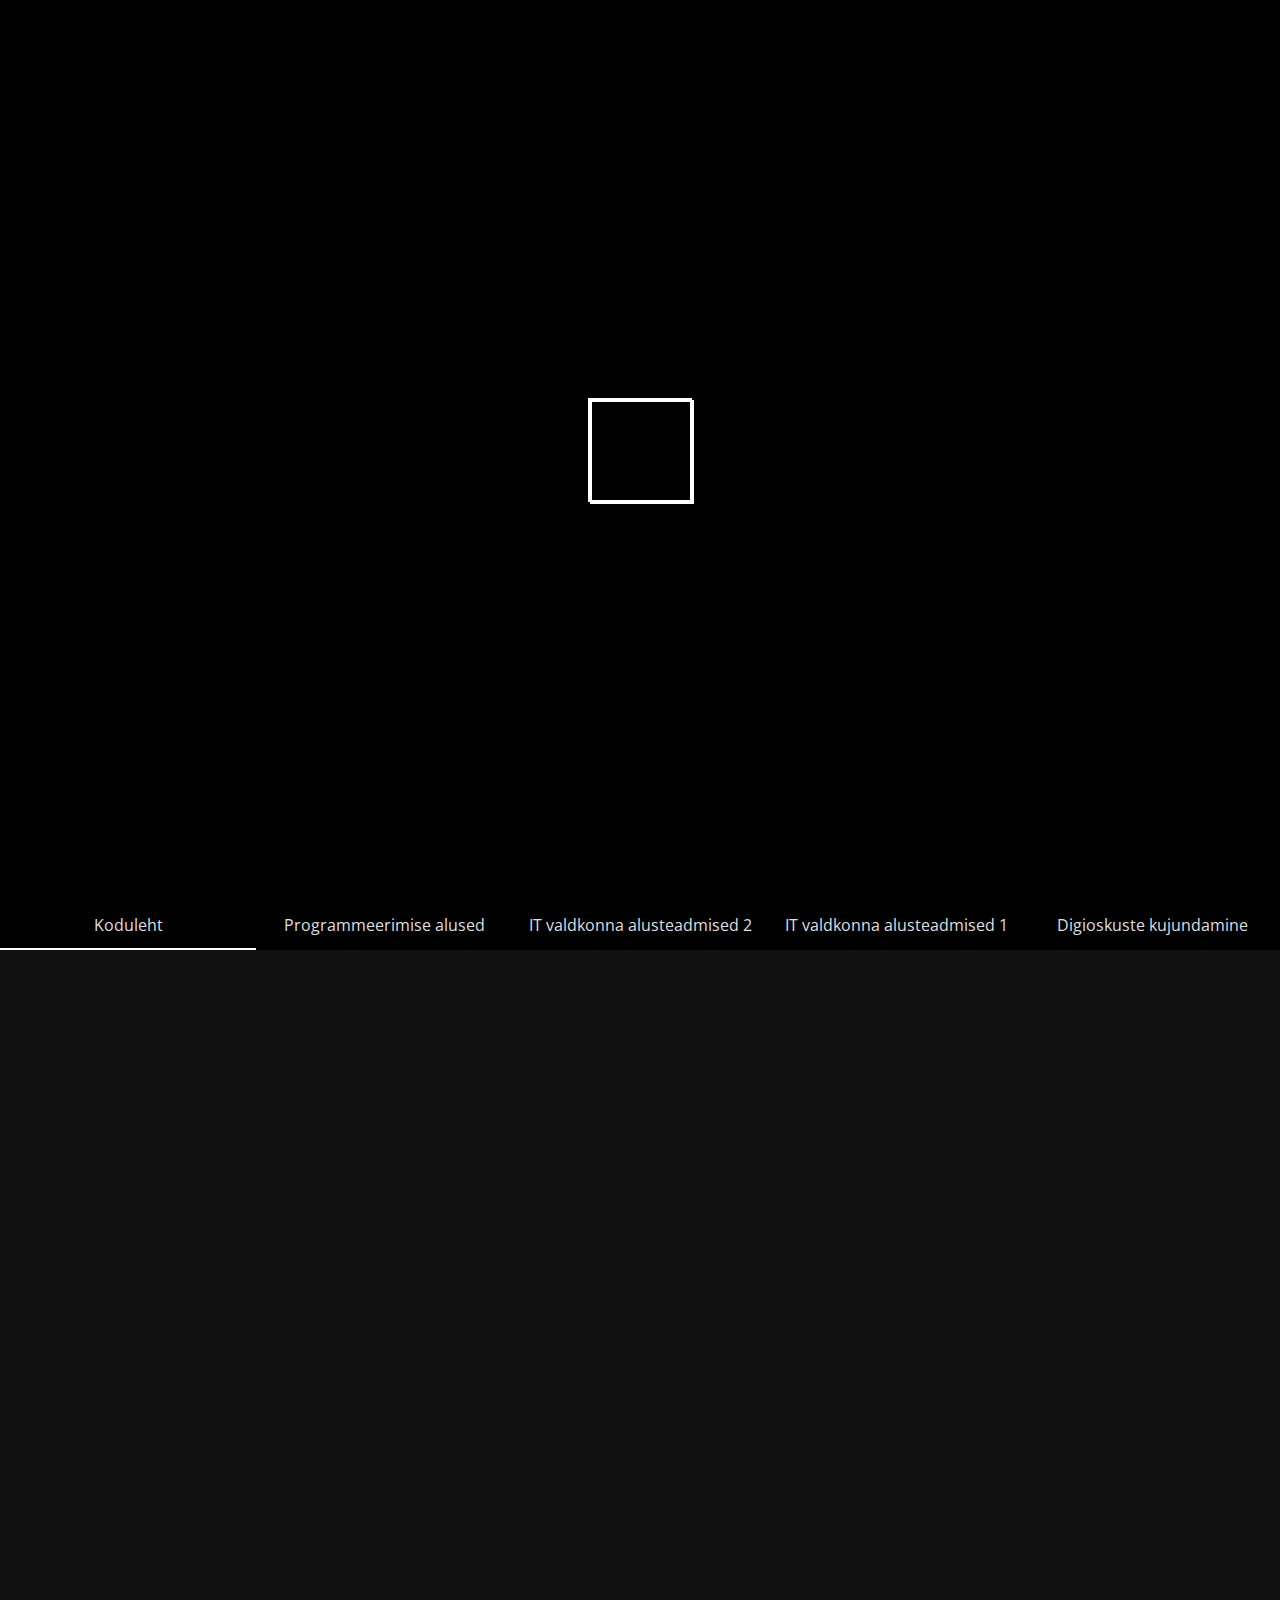
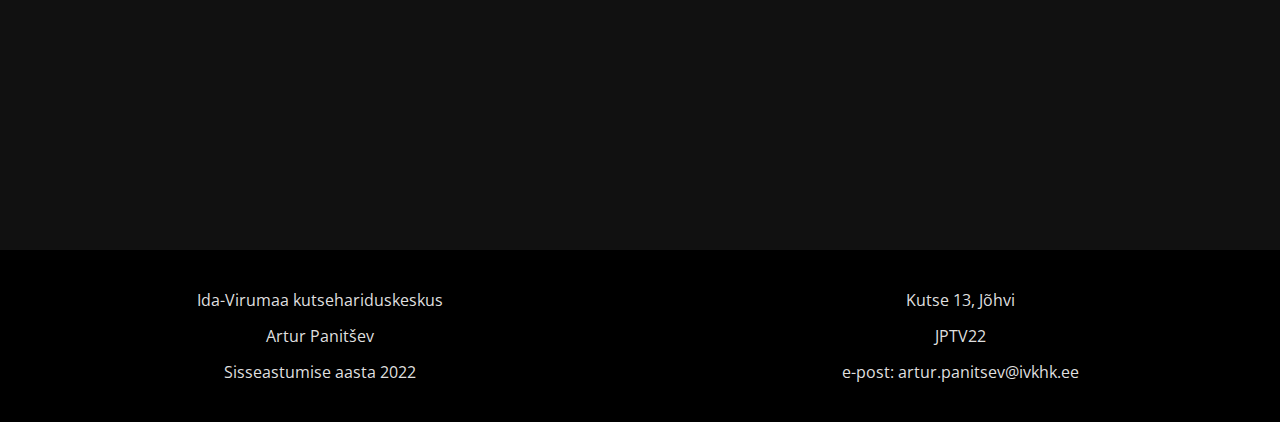
==== index.html @ 24dcd33e "Add files via upload" ====
<!DOCTYPE html>
<html lang="en">
<head>
    <meta charset="UTF-8">
    <meta http-equiv="X-UA-Compatible" content="IE=edge">
    <meta name="viewport" content="width=device-width, initial-scale=1.0">
    <title>Õpimapp</title>
    <!-- Styles -->
    <link rel="stylesheet" href="./css/preloader.css">
    <link rel="stylesheet" href="./css/style.css">
    <!-- Fonts -->
    <link rel="preconnect" href="https://fonts.googleapis.com">
    <link rel="preconnect" href="https://fonts.gstatic.com" crossorigin>
    <link href="https://fonts.googleapis.com/css2?family=Open+Sans:ital,wght@0,300;0,400;0,500;0,600;0,700;0,800;1,300;1,400;1,500;1,600;1,700;1,800&display=swap" rel="stylesheet">
</head>
<body>
    <!-- Preloader -->
    <div id="preloader">
        <div id="load"></div>
    </div>
    <script src="./js/preload.js"></script>
    <!-- Introduction -->
    <div id="start">
        <div class="content">
            <div id="h1">
                <h1>Õpimapp</h1>
            </div>
            <div id="h2">
                <h2>Artur Panitšev</h2>
            </div>
        </div>
        <a href="#navigation" id="goDown">
            <img src="./assets/img/ico/down-arrow.png">
        </a>
    </div>
    <!-- Header -->
    <header>
        <nav id="navigation">
            <a href="#" onclick="return(false)" class="selected">Koduleht</a>
            <a href="#" onclick="return(false)">Programmeerimise alused</a>
            <a href="#" onclick="return(false)">IT valdkonna alusteadmised 2</a>
            <a href="#" onclick="return(false)">IT valdkonna alusteadmised 1</a>
            <a href="#" onclick="return(false)">Digioskuste kujundamine</a>
        </nav>
    </header>
    <!-- Content -->
    <div id="main">

    </div>
    <!-- Footer -->
    <footer>
        <div class="l">
            <span>Ida-Virumaa kutsehariduskeskus</span>
            <span>Artur Panitšev</span>
            <span>Sisseastumise  aasta 2022</span>
        </div>
        <div class="r">
            <span>Kutse 13, Jõhvi</span>
            <span>JPTV22</span>
            <span>e-post: artur.panitsev@ivkhk.ee</span>
        </div>
    </footer>
    <!-- Scripts -->
    <script src="./js/script.js"></script>
    <script src="./js/bgChange.js"></script>
</body>
</html>
---- css/preloader.css ----
#preloader{
    display: flex;
    justify-content: center;
    align-items: center;
    position: fixed;
    top: 0;
    left: 0;
    width: 100%;
    height: 100%;
    background-color: #000;
    z-index: 99999;
    animation-fill-mode: forwards;
    pointer-events: none;
}
@keyframes endLoad{
    from{
        opacity: 100%;
    }
    to{
        opacity: 0;
    }
}
#load{
    position: relative;
    width: 100px;
    height: 100px;
    border: 2px solid #fff;
    animation: loadAnim 5s ease infinite;
}
#load::after{
    content: '';
    position: absolute;
    width: 100%;
    height: 100%;
    left: 0;
    top: 0;
    border: 2px solid #fff;
    animation: loadAnim 15s ease infinite;
}
@keyframes loadAnim{
    from{
        transform: rotate(0);
    }
    to{
        transform: rotate(360deg);
    }
}
---- css/style.css ----
:root{
    --bgImg: url('../assets/img/bg/1.jpg') no-repeat;
    --background: #111;
    --background2: #000;
    --color: #dfdfdf;
    --color2: #fff;
    --color3: #777;
}
*{
    font-family: 'Open Sans', sans-serif;
    scroll-behavior: smooth;
}
*::selection{
    color: var(--background2);
    background-color: var(--color2);
}
*::-webkit-scrollbar{
    width: 4px;
    height: 4px;
    background-color: var(--background2);
}
*::-webkit-scrollbar-thumb{
    background-color: var(--color2);
    border-radius: 4px;
}
a{
    text-decoration: none;
    color: var(--color);
}
body{
    margin: 0;
    background-color: var(--background);
    color: var(--color);
}
#start{
    position: relative;
    z-index: 1;
    overflow: hidden;
}
#start::before{
    content: '';
    position: absolute;
    top: 0;
    left: 0;
    width: 100%;
    height: 100%;
    background: var(--bgImg);
    background-size: cover;
    background-position: center;
    z-index: -1;
    filter: brightness(0.4) blur(8px);
    transition: 7s ease;
}
#start .content{
    position: relative;
    display: flex;
    flex-wrap: wrap;
    justify-content: center;
    align-items: center;
    flex-direction: column;
    width: 100vw;
    height: 100vh;
}
#start .content *{
    margin: 0;
    padding: 0;
}
#h1{
    border-bottom: 2px solid var(--color);
}
#h1, #h2{
    overflow: hidden;
}
#start .content h1{
    font-size: 64px;
    font-weight: 200;
    padding: 14px;
}
#start .content h2{
    padding: 14px;
    font-size: 32px;
    font-weight: 400;
}
#goDown{
    position: absolute;
    bottom: 65px;
    left: 50%;
    transform: translate(-50%, 0);
    user-select: none;
    filter: invert(0.8);
    transition: 0.33s ease;
}
#goDown:hover{
    transform: translate(-50%, 0) scale(110%);
    filter: invert(0.8) drop-shadow(0 0 7px #fff);
}
#goDown img{
    width: 75px;
}
header *{
    margin: 0;
    padding: 0;
}
header nav{
    display: flex;
    justify-content: center;
    align-items: center;
    flex-wrap: wrap;
}
header a{
    flex: 1;
    display: flex;
    justify-content: center;
    align-items: center;
    flex-wrap: wrap;
}
header nav a{
    position: relative;
    background-color: var(--background2);
    transition: 0.33s;
    padding: 14px;
    white-space: nowrap;
    user-select: none;
}
header nav a:hover{
    background-color: var(--background);
}
header nav a::after{
    content: '';
    position: absolute;
    bottom: 0;
    left: 0;
    width: 0%;
    height: 2px;
    background-color: var(--color3);
    transition: 1s ease;
}
header nav a:hover::after{
    width: 100%;
    transition: 0.7s ease;
}
.selected::after{
    width: 100%;
    background-color: var(--color2);
    animation: selectedAnim 1s ease;
}
@keyframes selectedAnim{
    from{
        width: 0;
    }
    to{
        width: 100%;
    }
}
footer{
    padding: 32px 0;
    display: flex;
    justify-content: center;
    align-items: center;
    flex-wrap: wrap;
    background-color: var(--background2);
}
footer .l, footer .r{
    flex: 1;
    display: flex;
    justify-content: center;
    align-items: center;
    flex-direction: column;
    flex-wrap: wrap;
}
footer .l span, footer .r span{
    padding: 7px;
}
#main{
    min-height: 100vh;
}
@media (max-width: 580px){
    header nav{
        flex-direction: column;
    }
    header nav a{
        width: 100%;
        padding: 14px 0;
    }
}
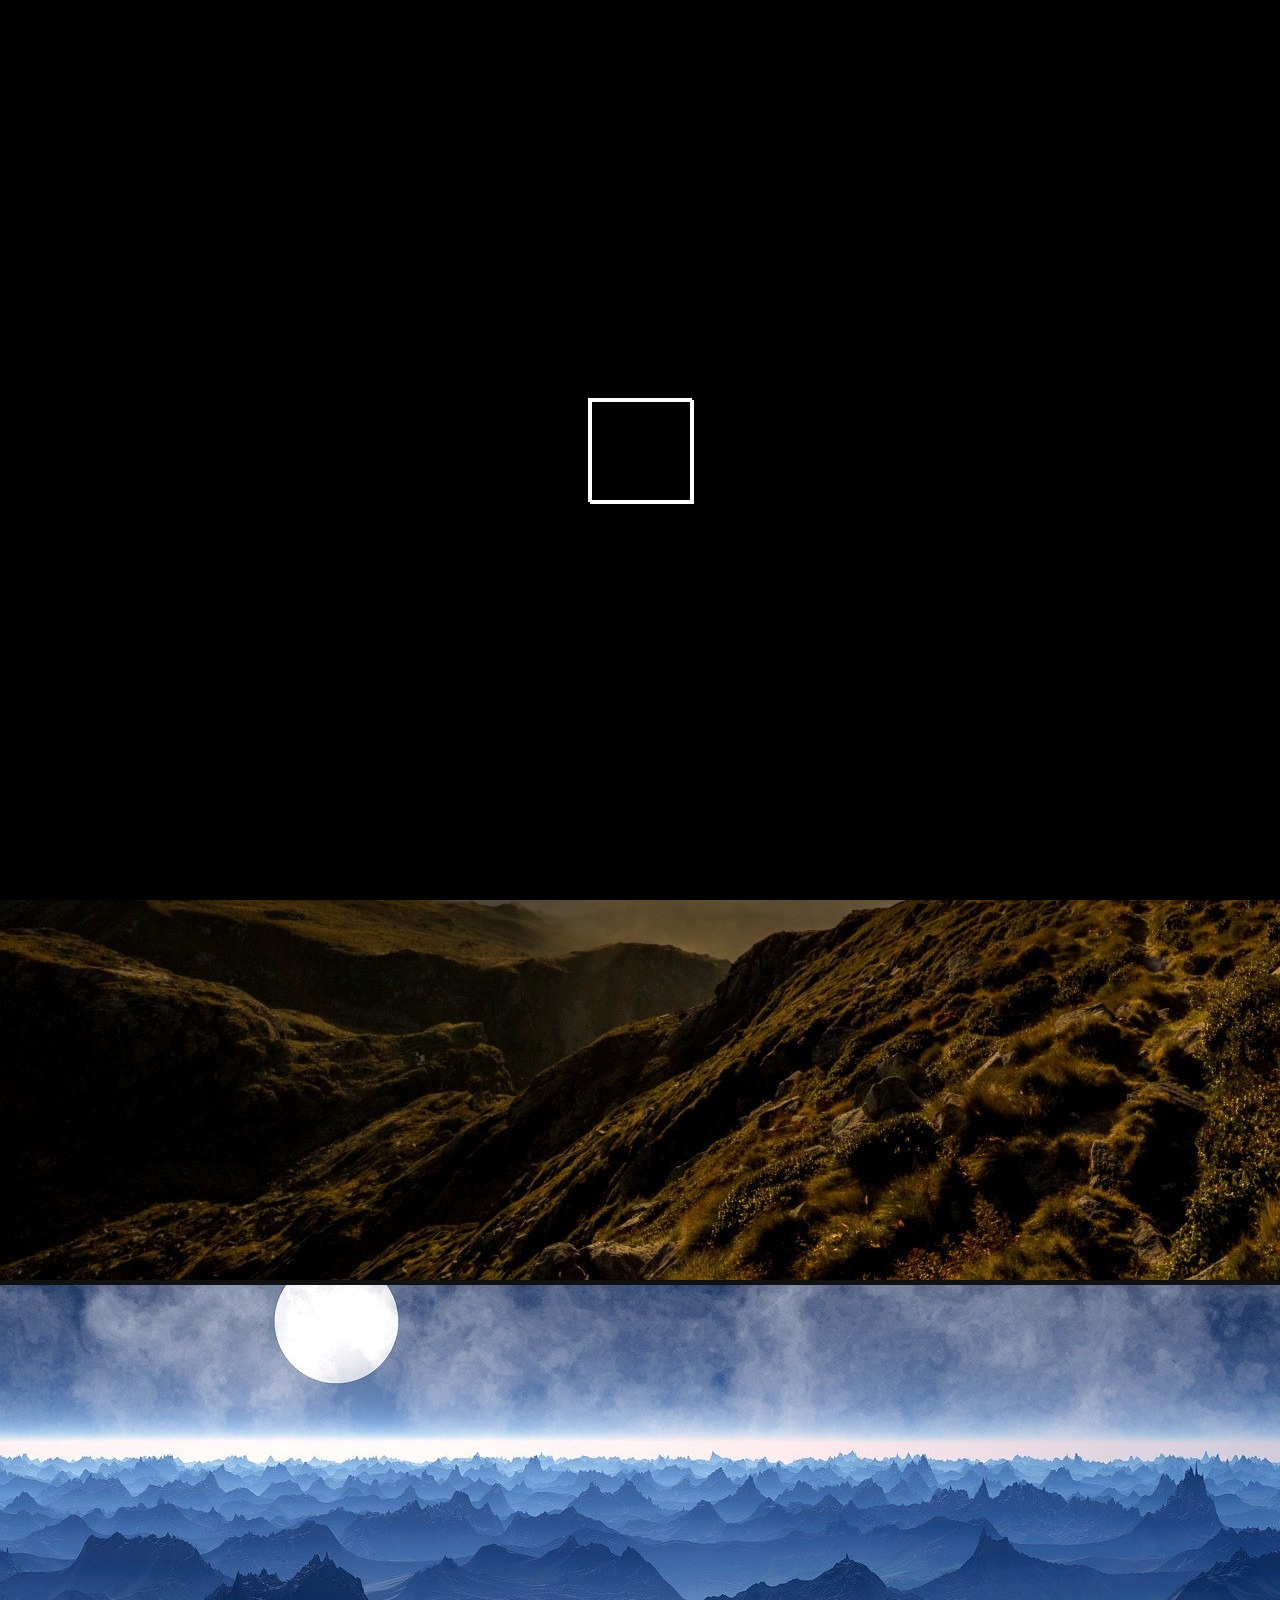
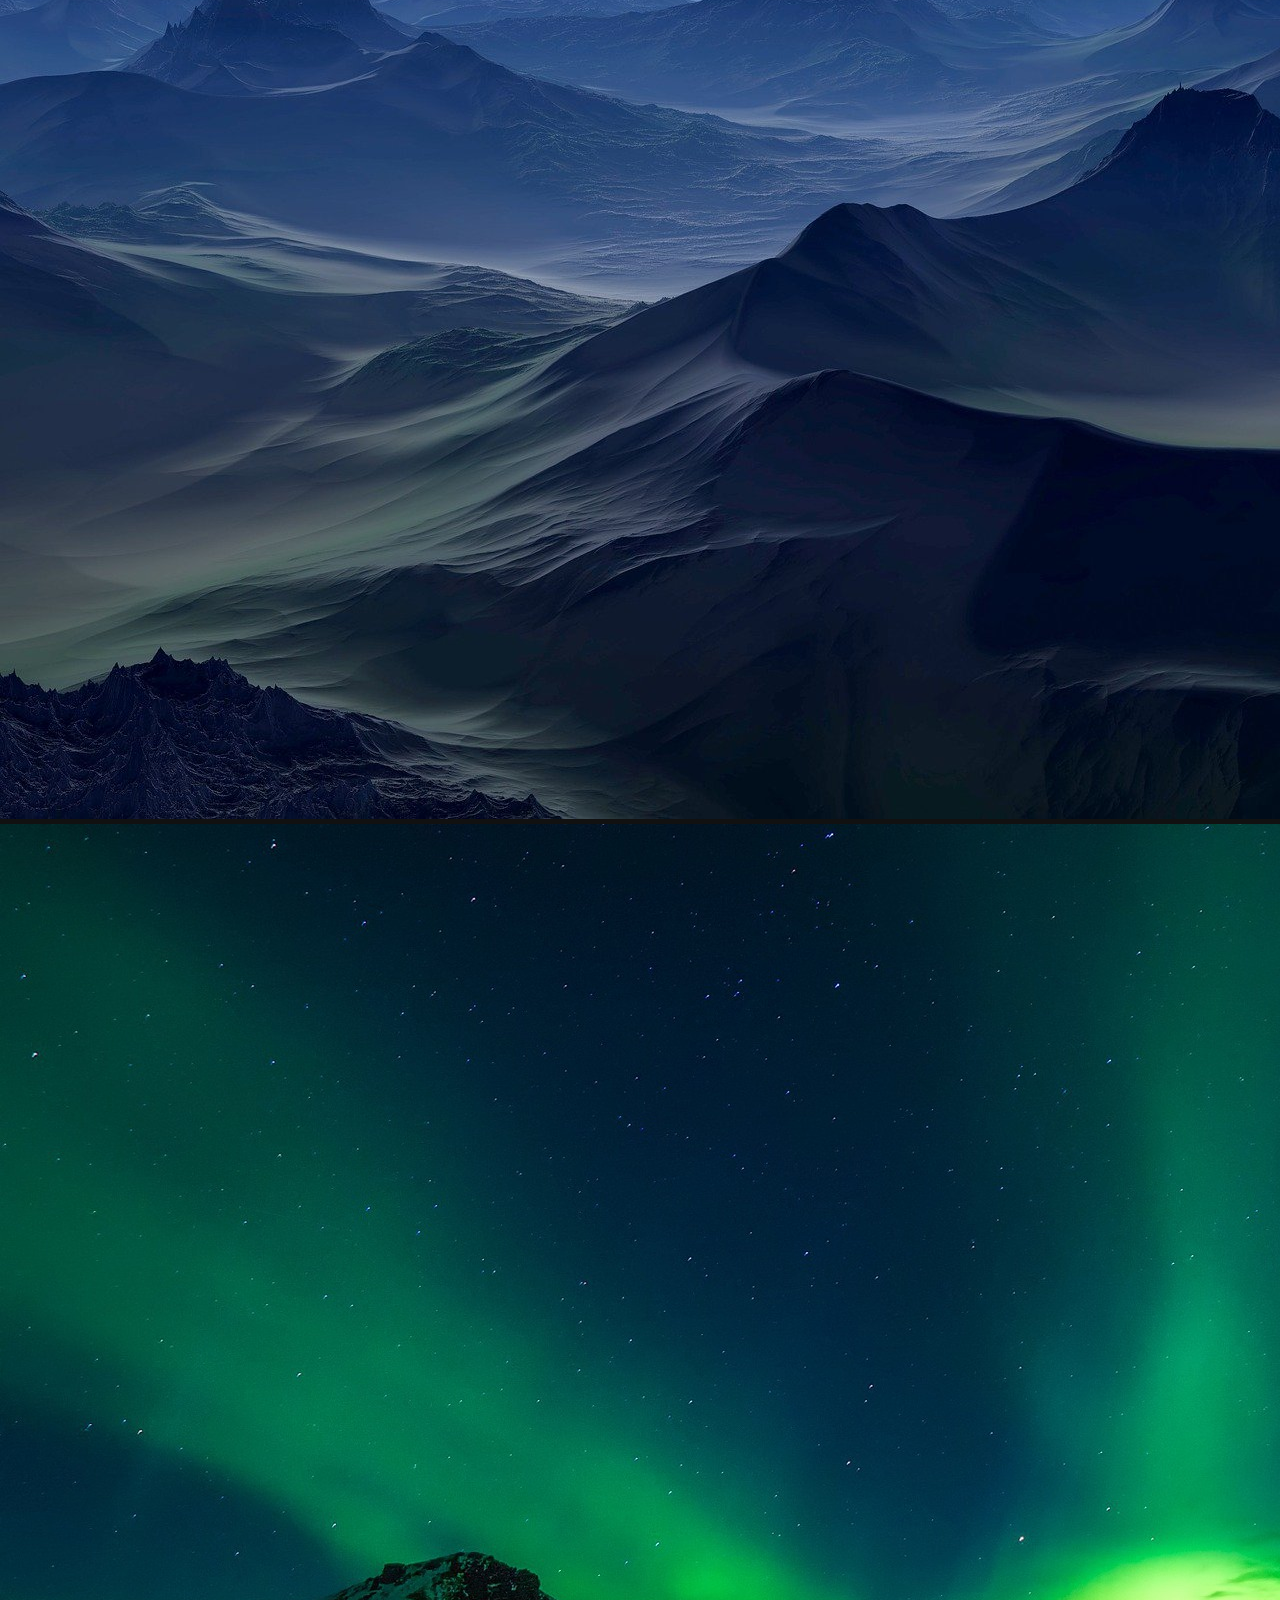
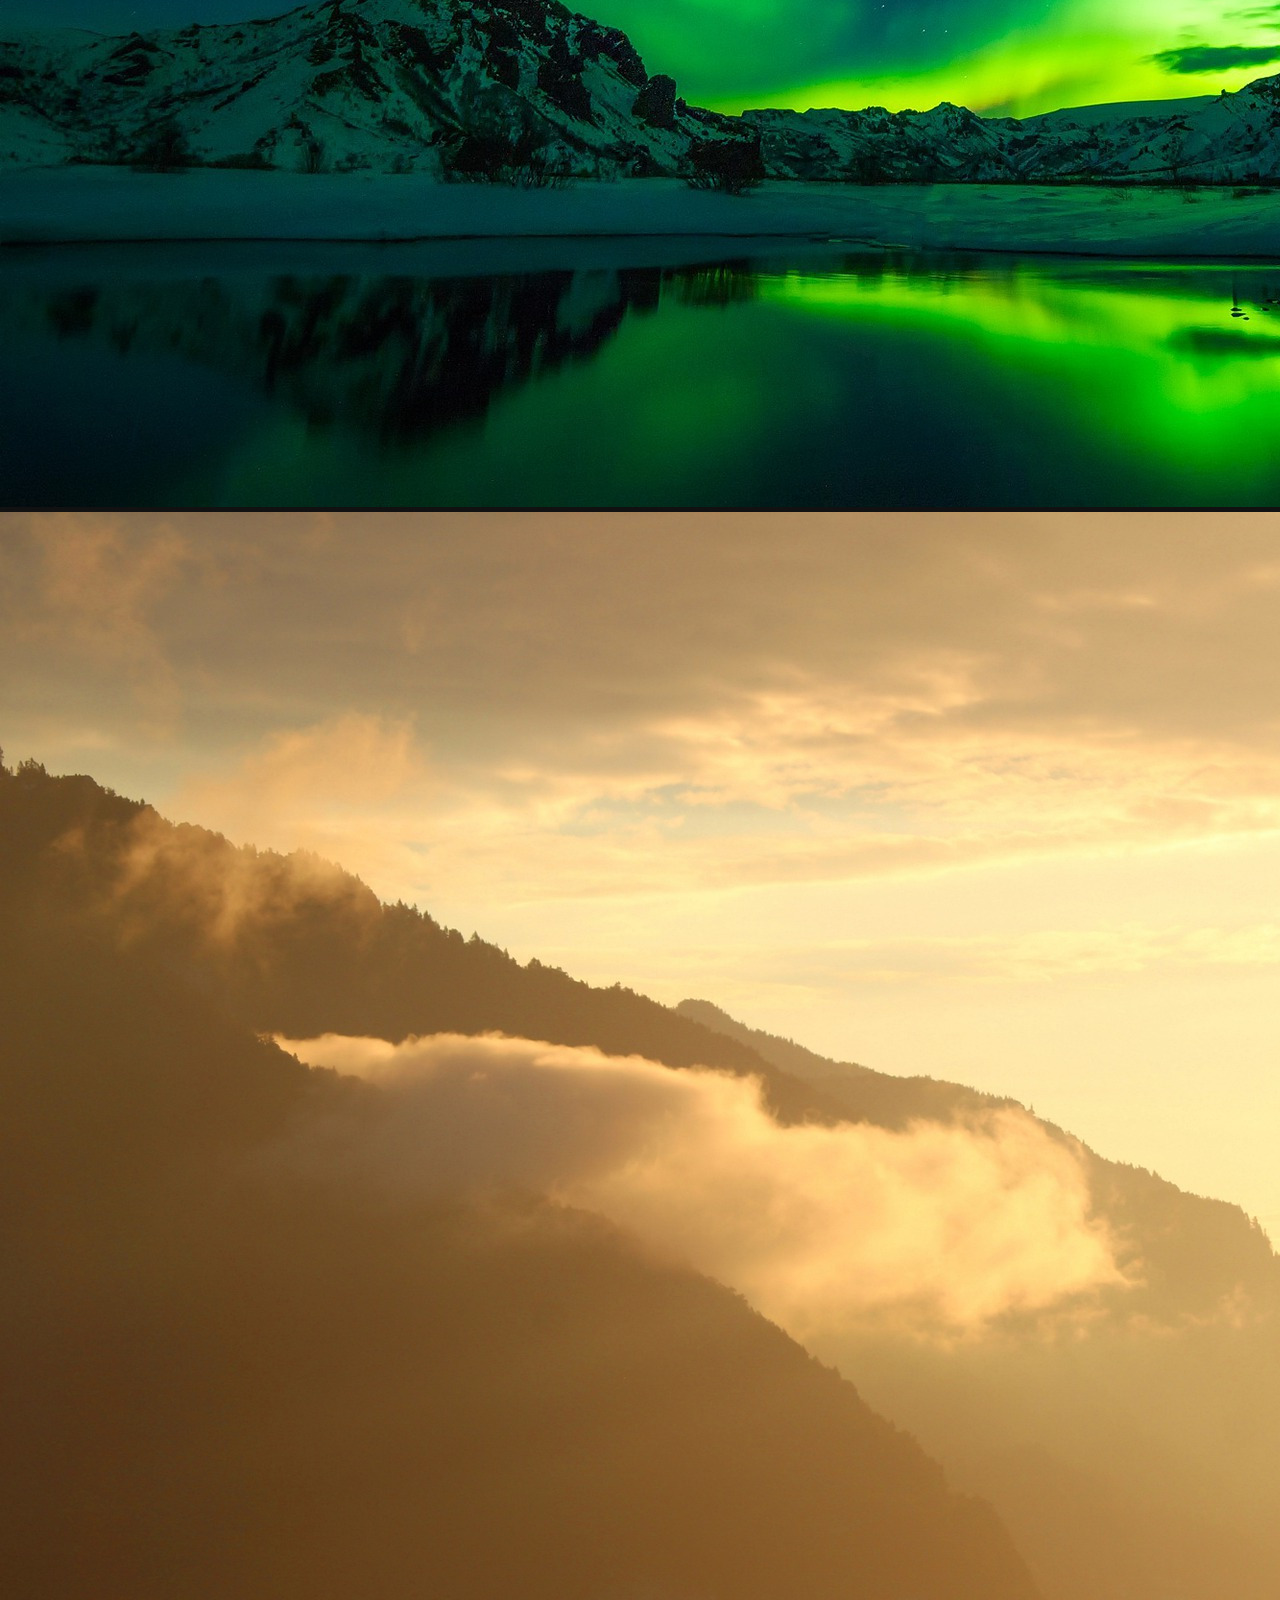
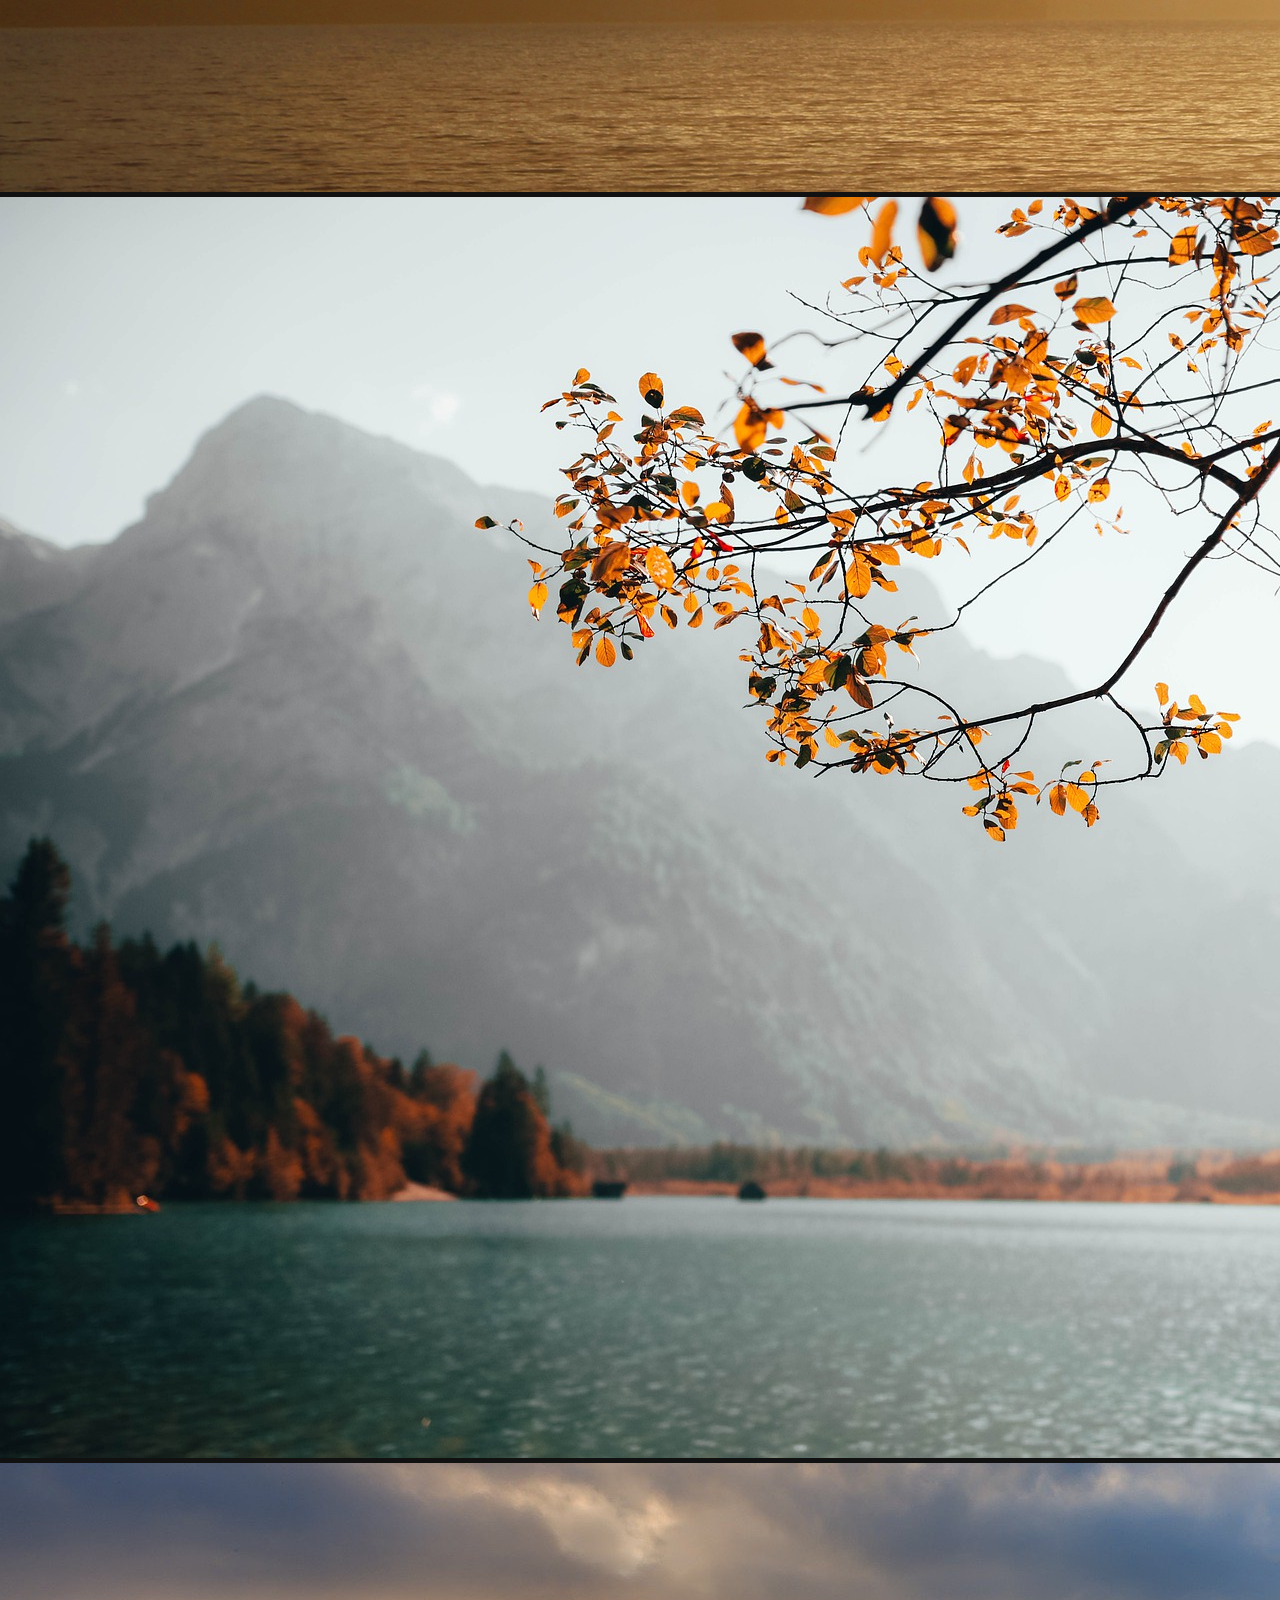
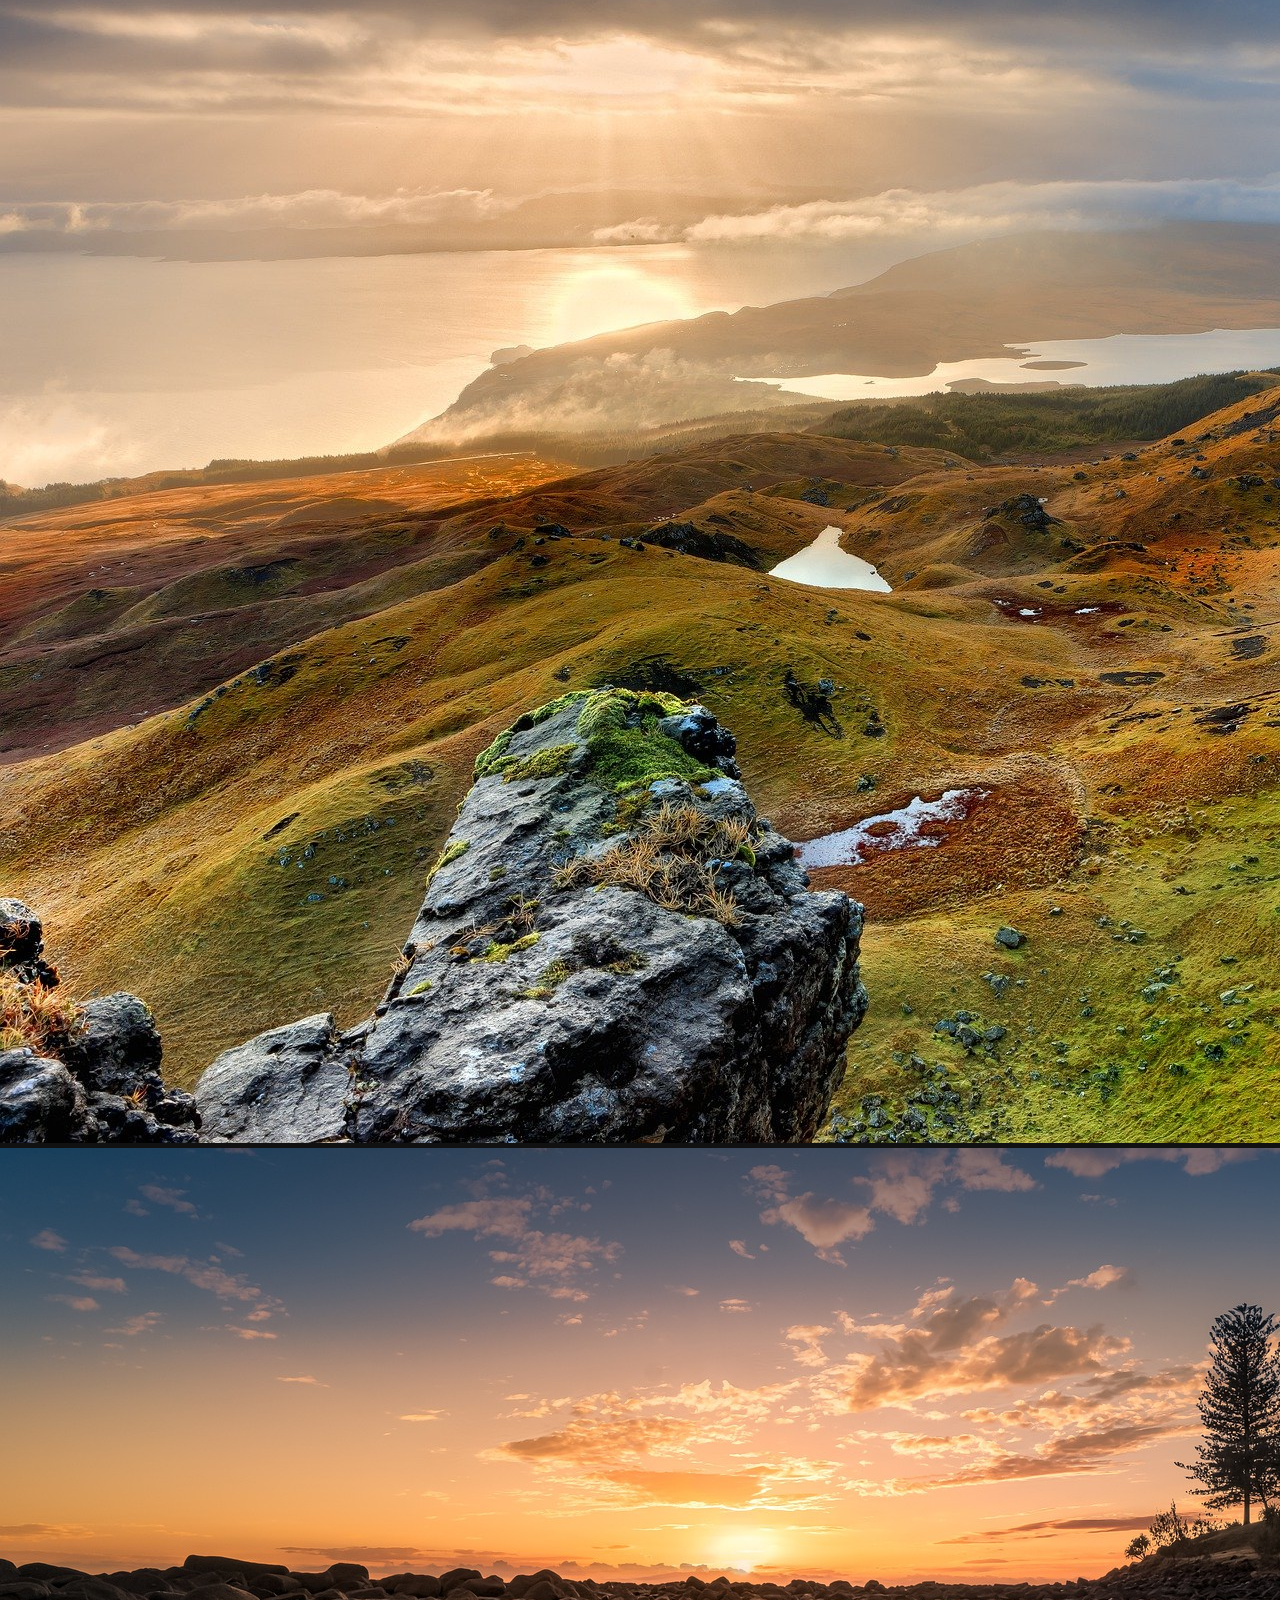
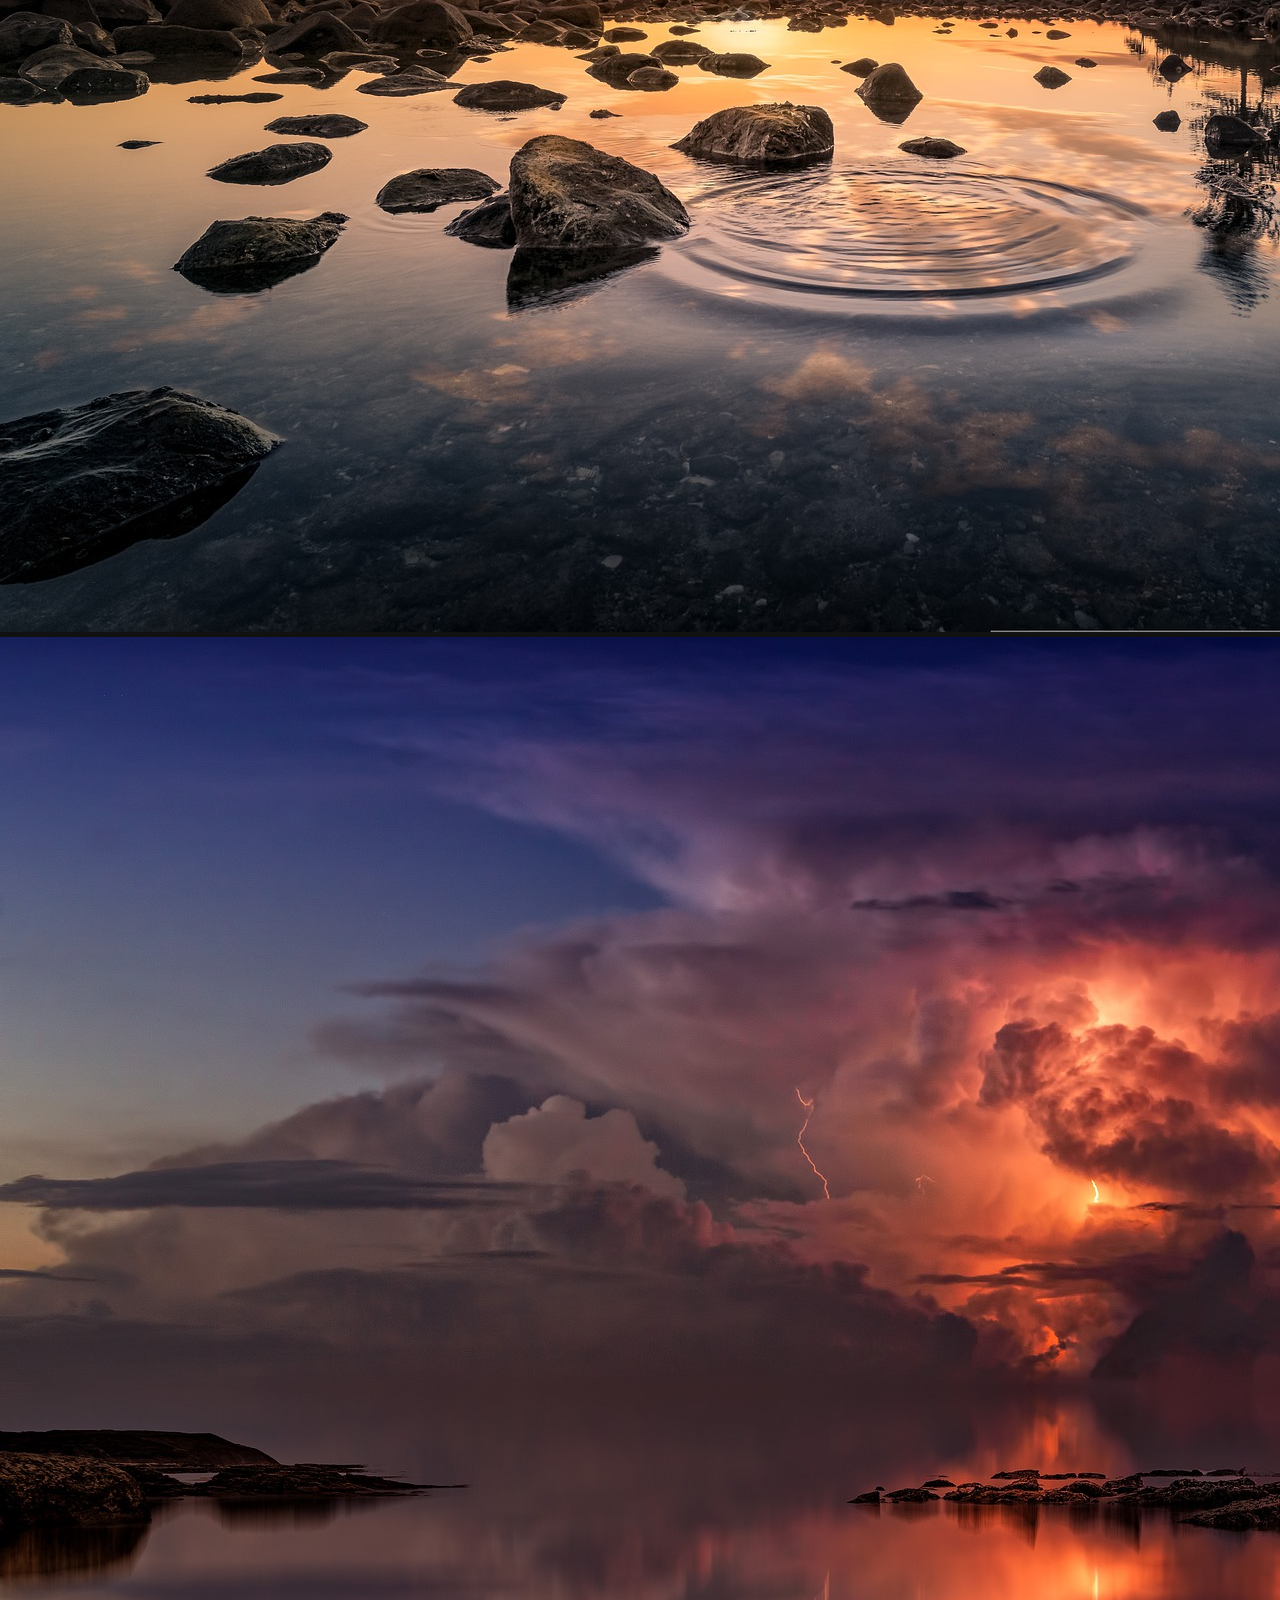
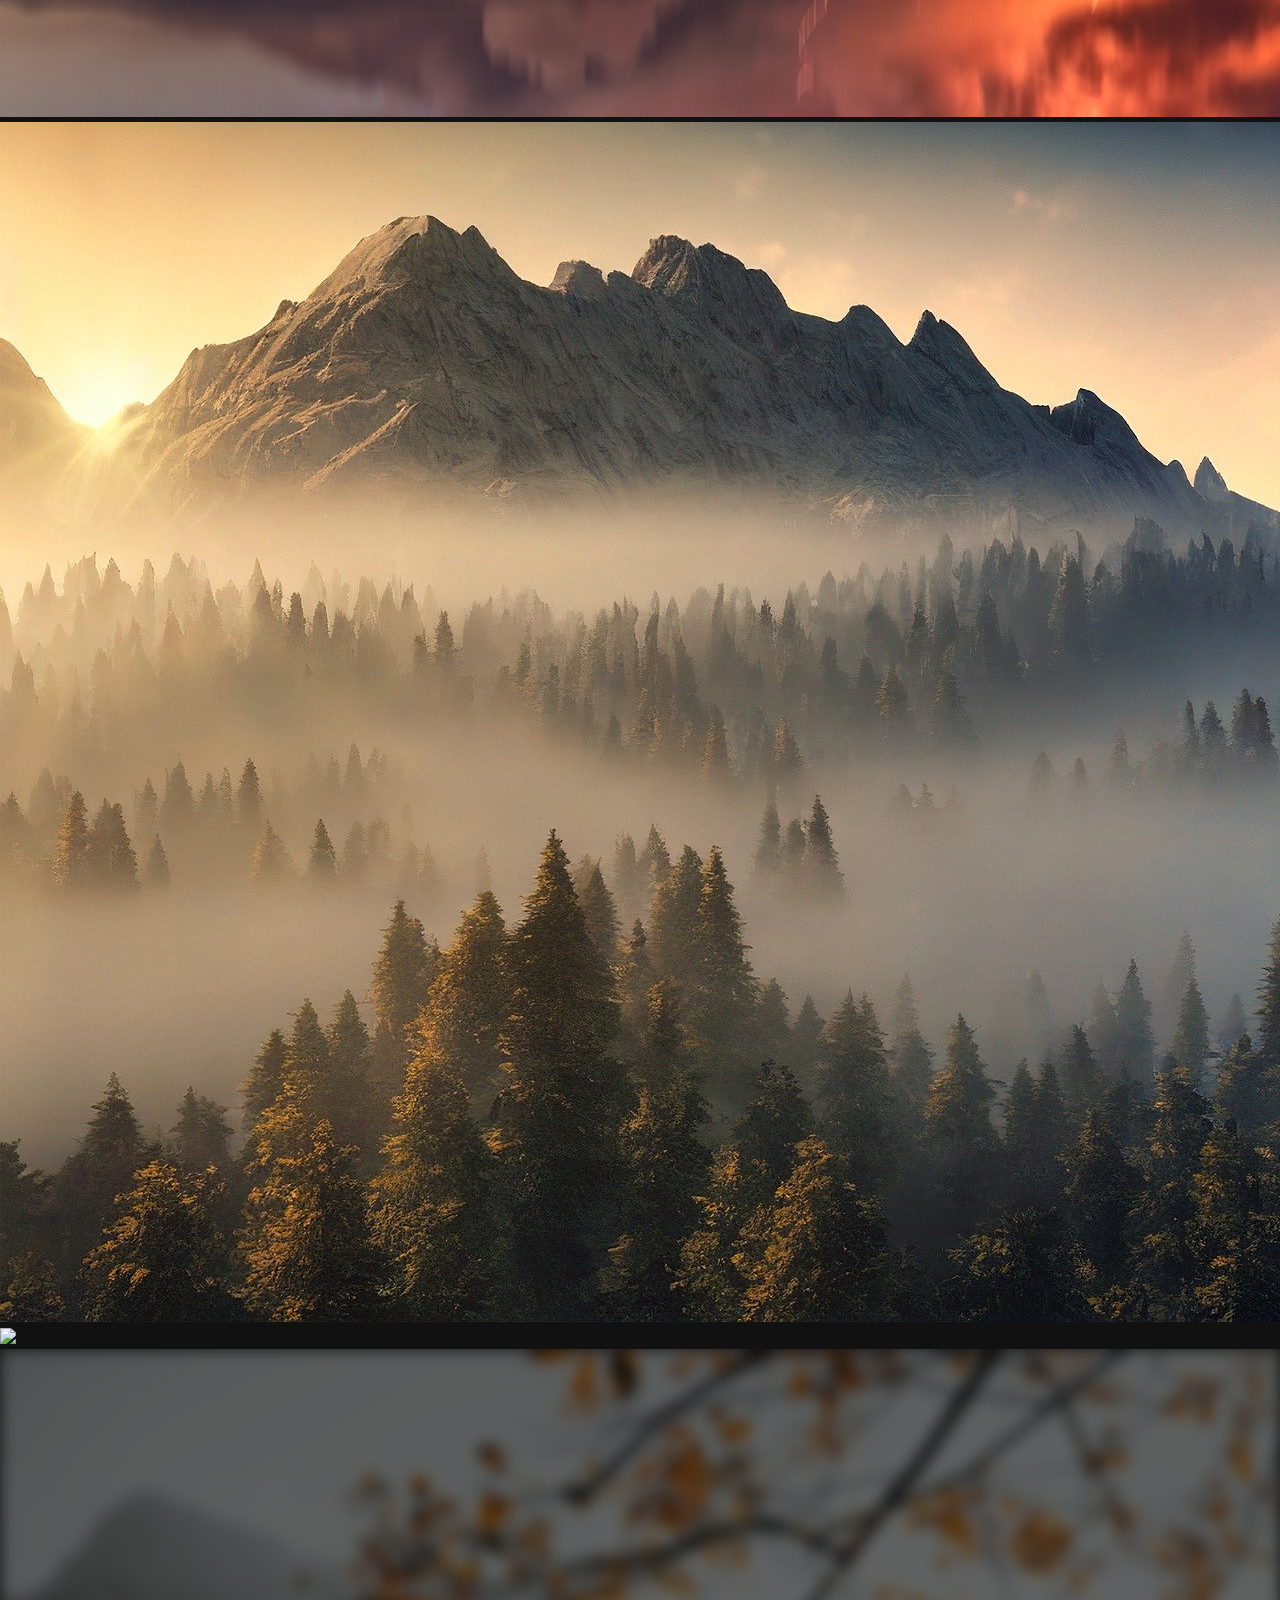
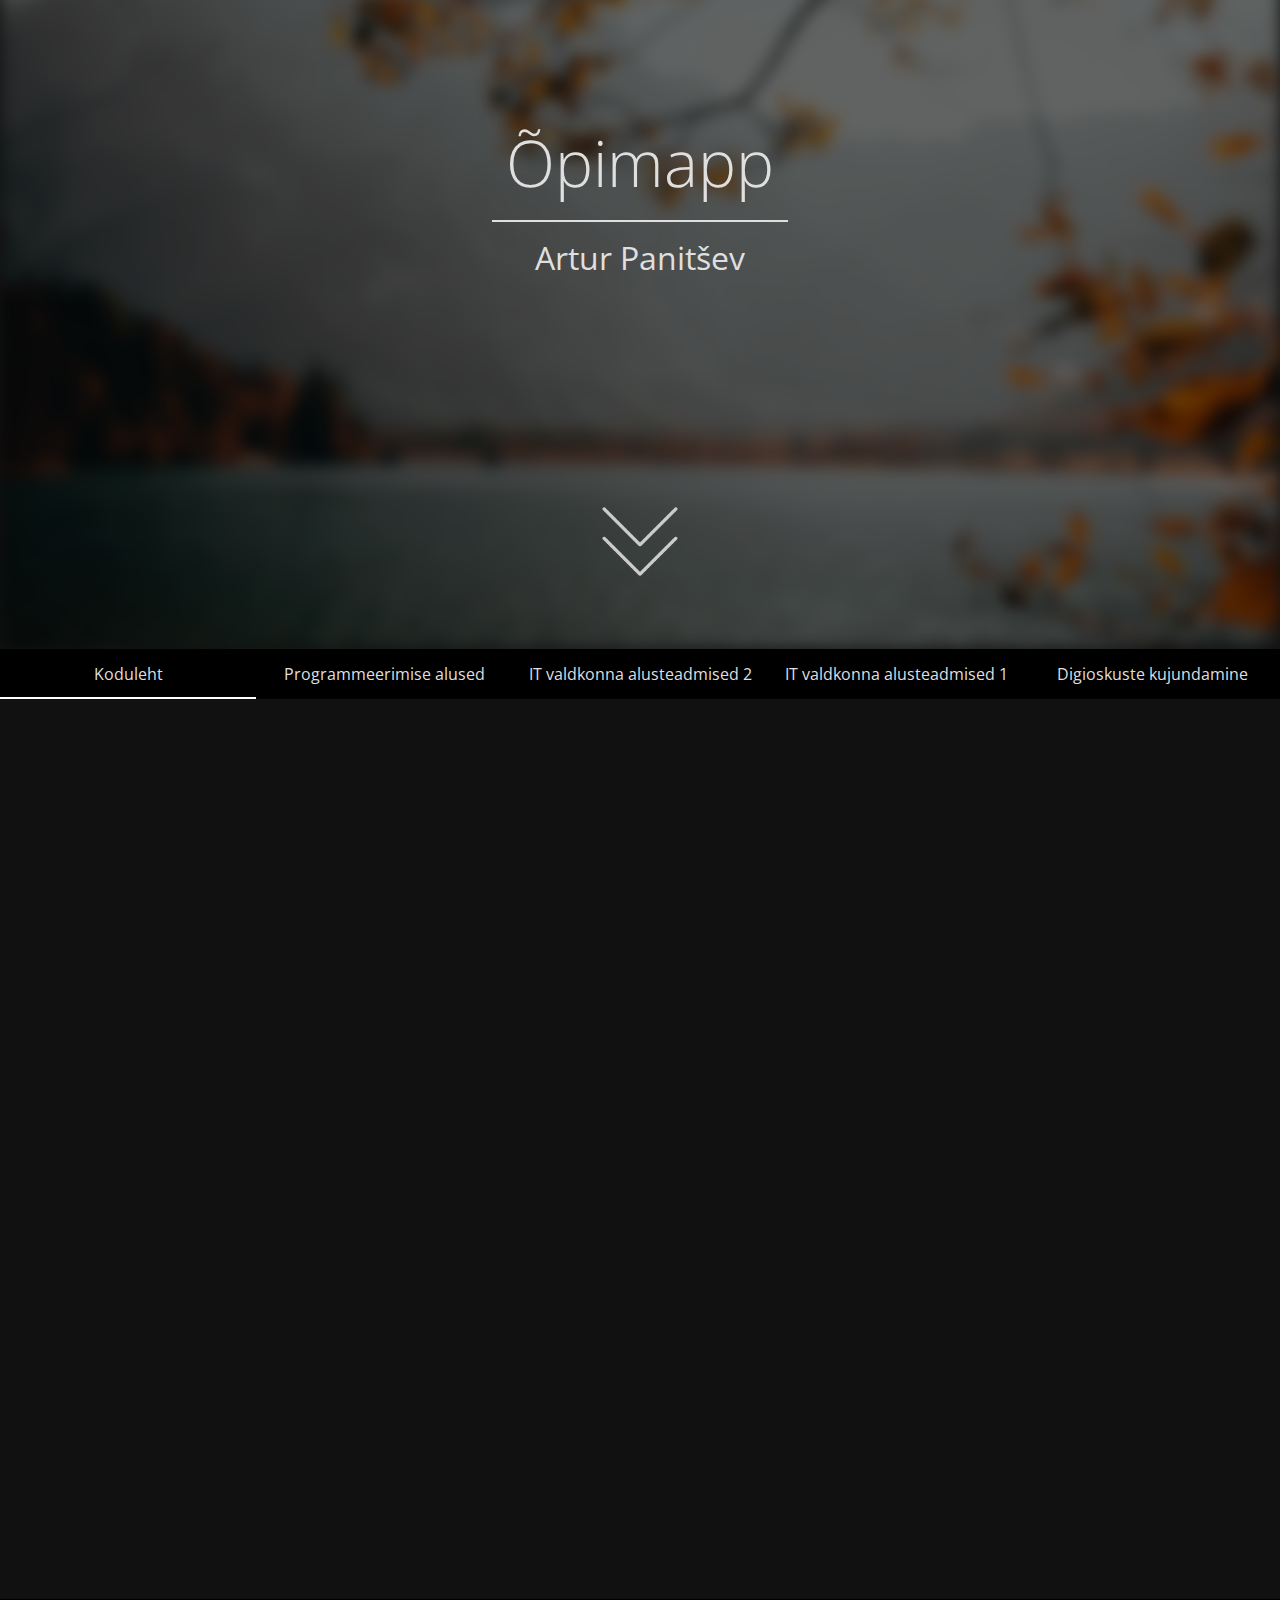
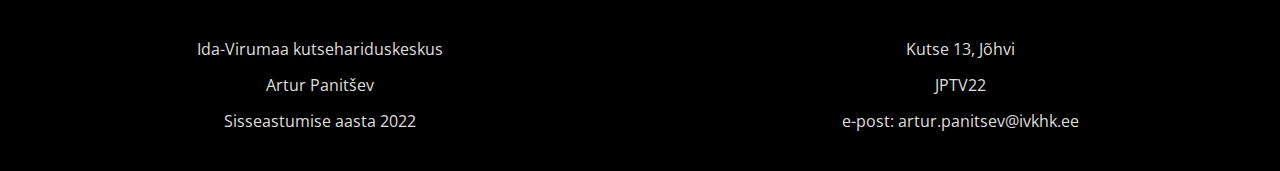
==== commit 4fa86ead: "Update index.html" ====
--- a/index.html
+++ b/index.html
@@ -19,6 +19,19 @@
         <div id="load"></div>
     </div>
     <script src="./js/preload.js"></script>
+    <!-- Preloading Images -->
+    <div id="preImg">
+        <img src="./assets/img/bg/1.jpg">
+        <img src="./assets/img/bg/2.jpg">
+        <img src="./assets/img/bg/3.jpg">
+        <img src="./assets/img/bg/4.jpg">
+        <img src="./assets/img/bg/5.jpg">
+        <img src="./assets/img/bg/6.jpg">
+        <img src="./assets/img/bg/7.jpg">
+        <img src="./assets/img/bg/8.jpg">
+        <img src="./assets/img/bg/9.jpg">
+        <img src="./assets/img/bg/10.jpg">
+    </div>
     <!-- Introduction -->
     <div id="start">
         <div class="content">
@@ -64,4 +77,4 @@
     <script src="./js/script.js"></script>
     <script src="./js/bgChange.js"></script>
 </body>
-</html>+</html>
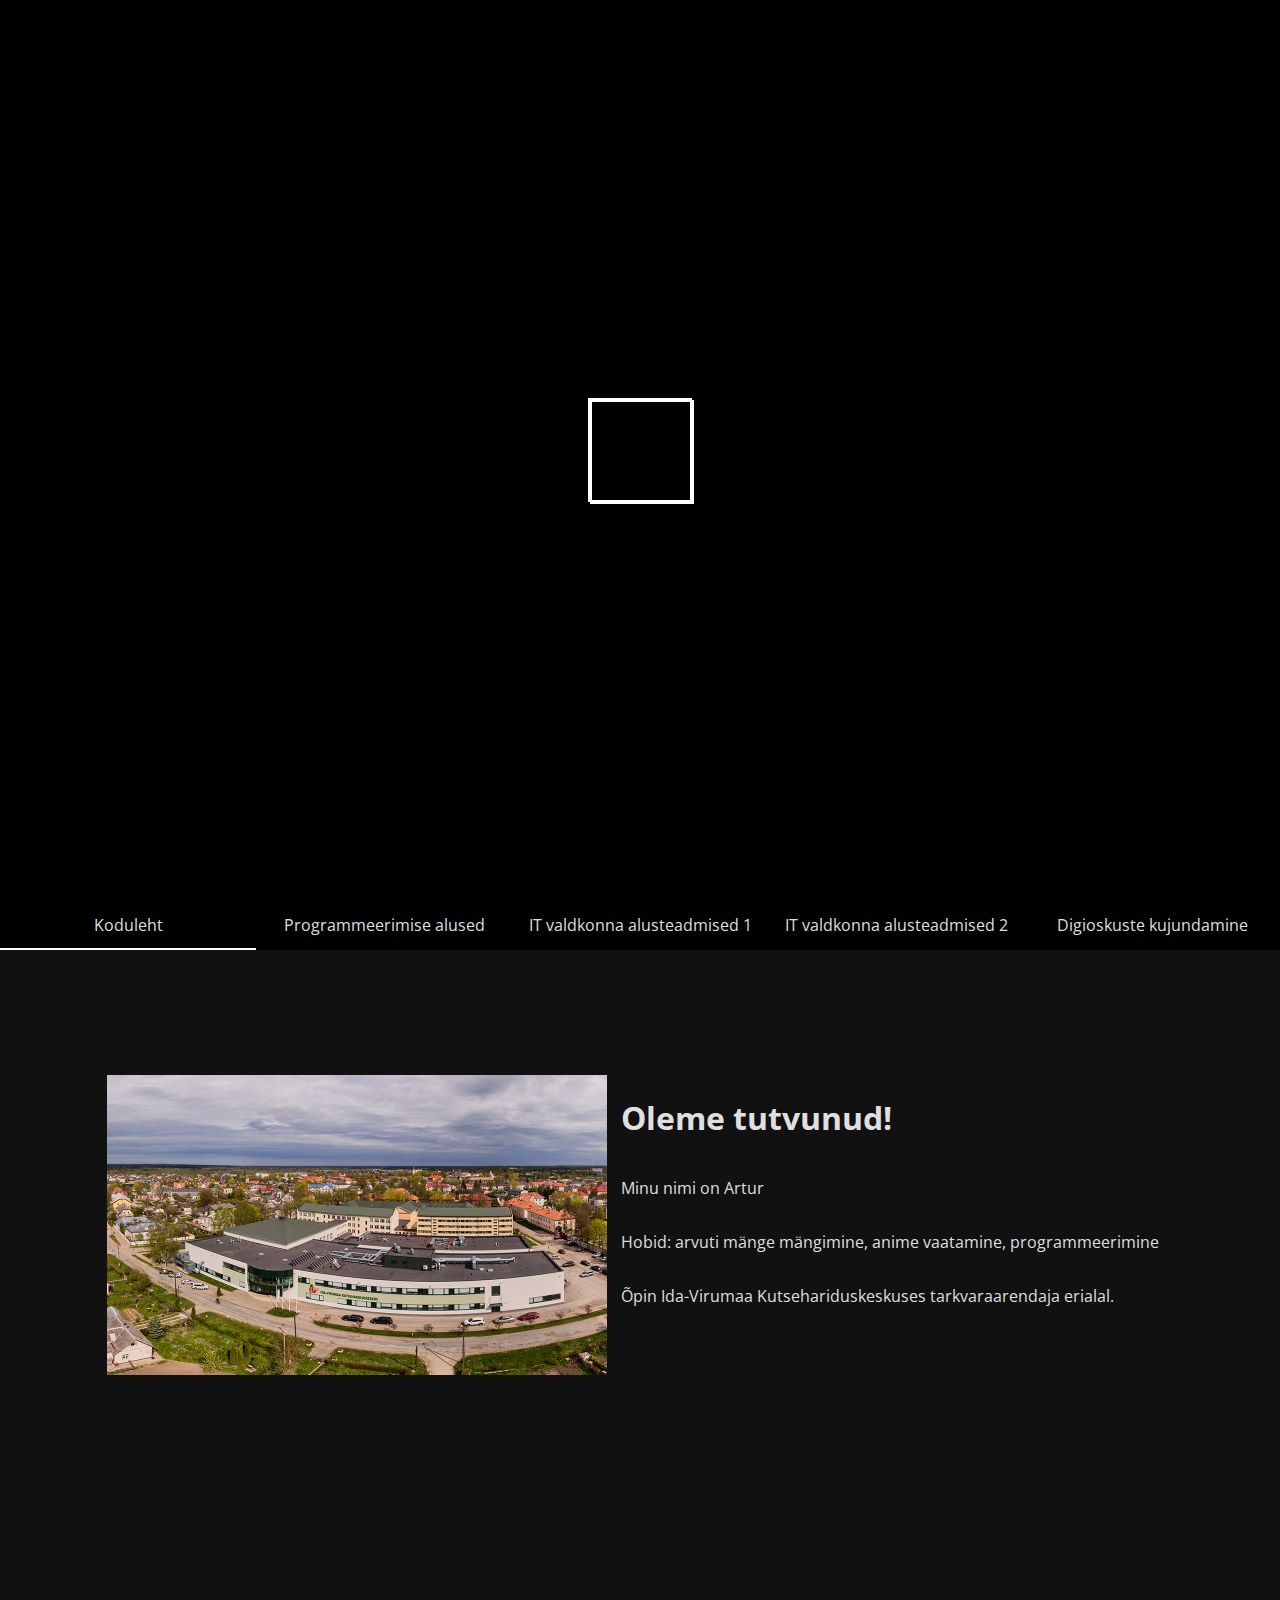
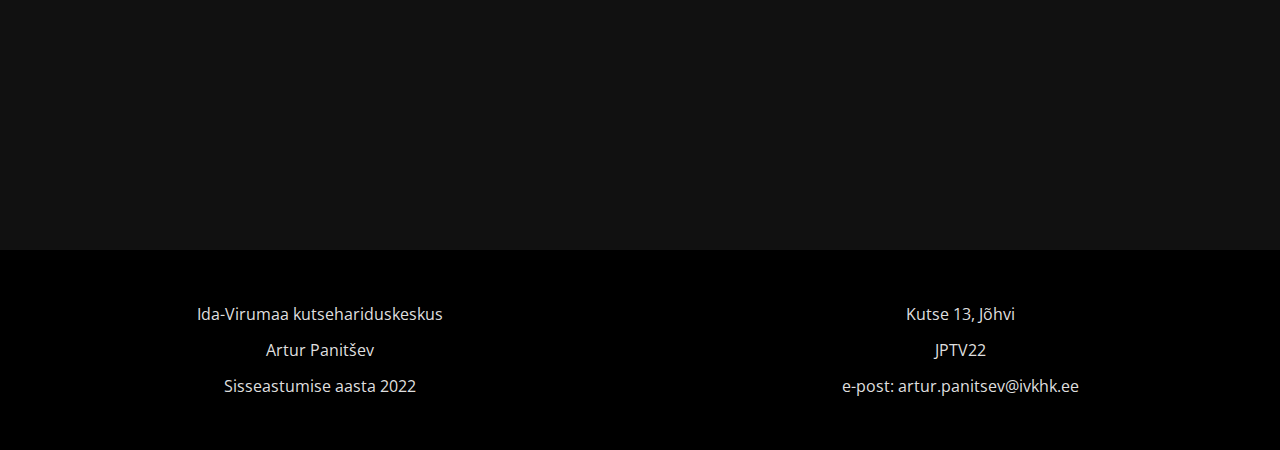
==== commit d7ed24b5: "Add files via upload" ====
--- a/index.html
+++ b/index.html
@@ -42,23 +42,27 @@
                 <h2>Artur Panitšev</h2>
             </div>
         </div>
-        <a href="#navigation" id="goDown">
+        <a href="#navigation" onclick="return(false)" id="goDown">
             <img src="./assets/img/ico/down-arrow.png">
         </a>
     </div>
+    <!-- GoUpBtn -->
+    <button id="goUp">
+        <img src="./assets/img/ico/arrow-up.png">
+    </button>
     <!-- Header -->
     <header>
         <nav id="navigation">
-            <a href="#" onclick="return(false)" class="selected">Koduleht</a>
-            <a href="#" onclick="return(false)">Programmeerimise alused</a>
-            <a href="#" onclick="return(false)">IT valdkonna alusteadmised 2</a>
-            <a href="#" onclick="return(false)">IT valdkonna alusteadmised 1</a>
-            <a href="#" onclick="return(false)">Digioskuste kujundamine</a>
+            <a id="kodu.html" href="#" onclick="return(false)" class="selected">Koduleht</a>
+            <a id="prog.html" href="#" onclick="return(false)">Programmeerimise alused</a>
+            <a id="it1.html" href="#" onclick="return(false)">IT valdkonna alusteadmised 1</a>
+            <a id="it2.html" href="#" onclick="return(false)">IT valdkonna alusteadmised 2</a>
+            <a id="digi.html" href="#" onclick="return(false)">Digioskuste kujundamine</a>
         </nav>
     </header>
     <!-- Content -->
     <div id="main">
-
+        <iframe id="page" src="./pages/kodu.html" frameborder="0"></iframe>
     </div>
     <!-- Footer -->
     <footer>
@@ -77,4 +81,4 @@
     <script src="./js/script.js"></script>
     <script src="./js/bgChange.js"></script>
 </body>
-</html>
+</html>--- a/css/preloader.css
+++ b/css/preloader.css
@@ -44,4 +44,7 @@
     to{
         transform: rotate(360deg);
     }
+}
+#preImg{
+    display: none;
 }--- a/css/style.css
+++ b/css/style.css
@@ -121,6 +121,7 @@
     padding: 14px;
     white-space: nowrap;
     user-select: none;
+    outline: none;
 }
 header nav a:hover{
     background-color: var(--background);
@@ -167,6 +168,7 @@
     align-items: center;
     flex-direction: column;
     flex-wrap: wrap;
+    padding: 14px 0;
 }
 footer .l span, footer .r span{
     padding: 7px;
@@ -182,4 +184,43 @@
         width: 100%;
         padding: 14px 0;
     }
+}
+@media (max-width: 519px){
+    footer{
+        flex-direction: column;
+    }
+    footer .l{
+        border-bottom: 1px solid #222;
+    }
+}
+#main{
+    position: relative;
+    display: flex;
+    flex-direction: column;
+}
+iframe{
+    width: 100%;
+    flex: 1;
+}
+#goUp{
+    position: fixed;
+    bottom: 35px;
+    right: 35px;
+    z-index: 10;
+    width: 75px;
+    height: 75px;
+    border-radius: 50%;
+    background-color: rgba(255, 255, 255, 0.212);
+    border: none;
+    transition: 0.33s ease;
+    backdrop-filter: blur(8px);
+    display: none;
+    opacity: 0.2;
+}
+#goUp:hover{
+    cursor: pointer;
+    background-color: rgba(255, 255, 255, 0.466);
+}
+#goUp img{
+    width: 60px;
 }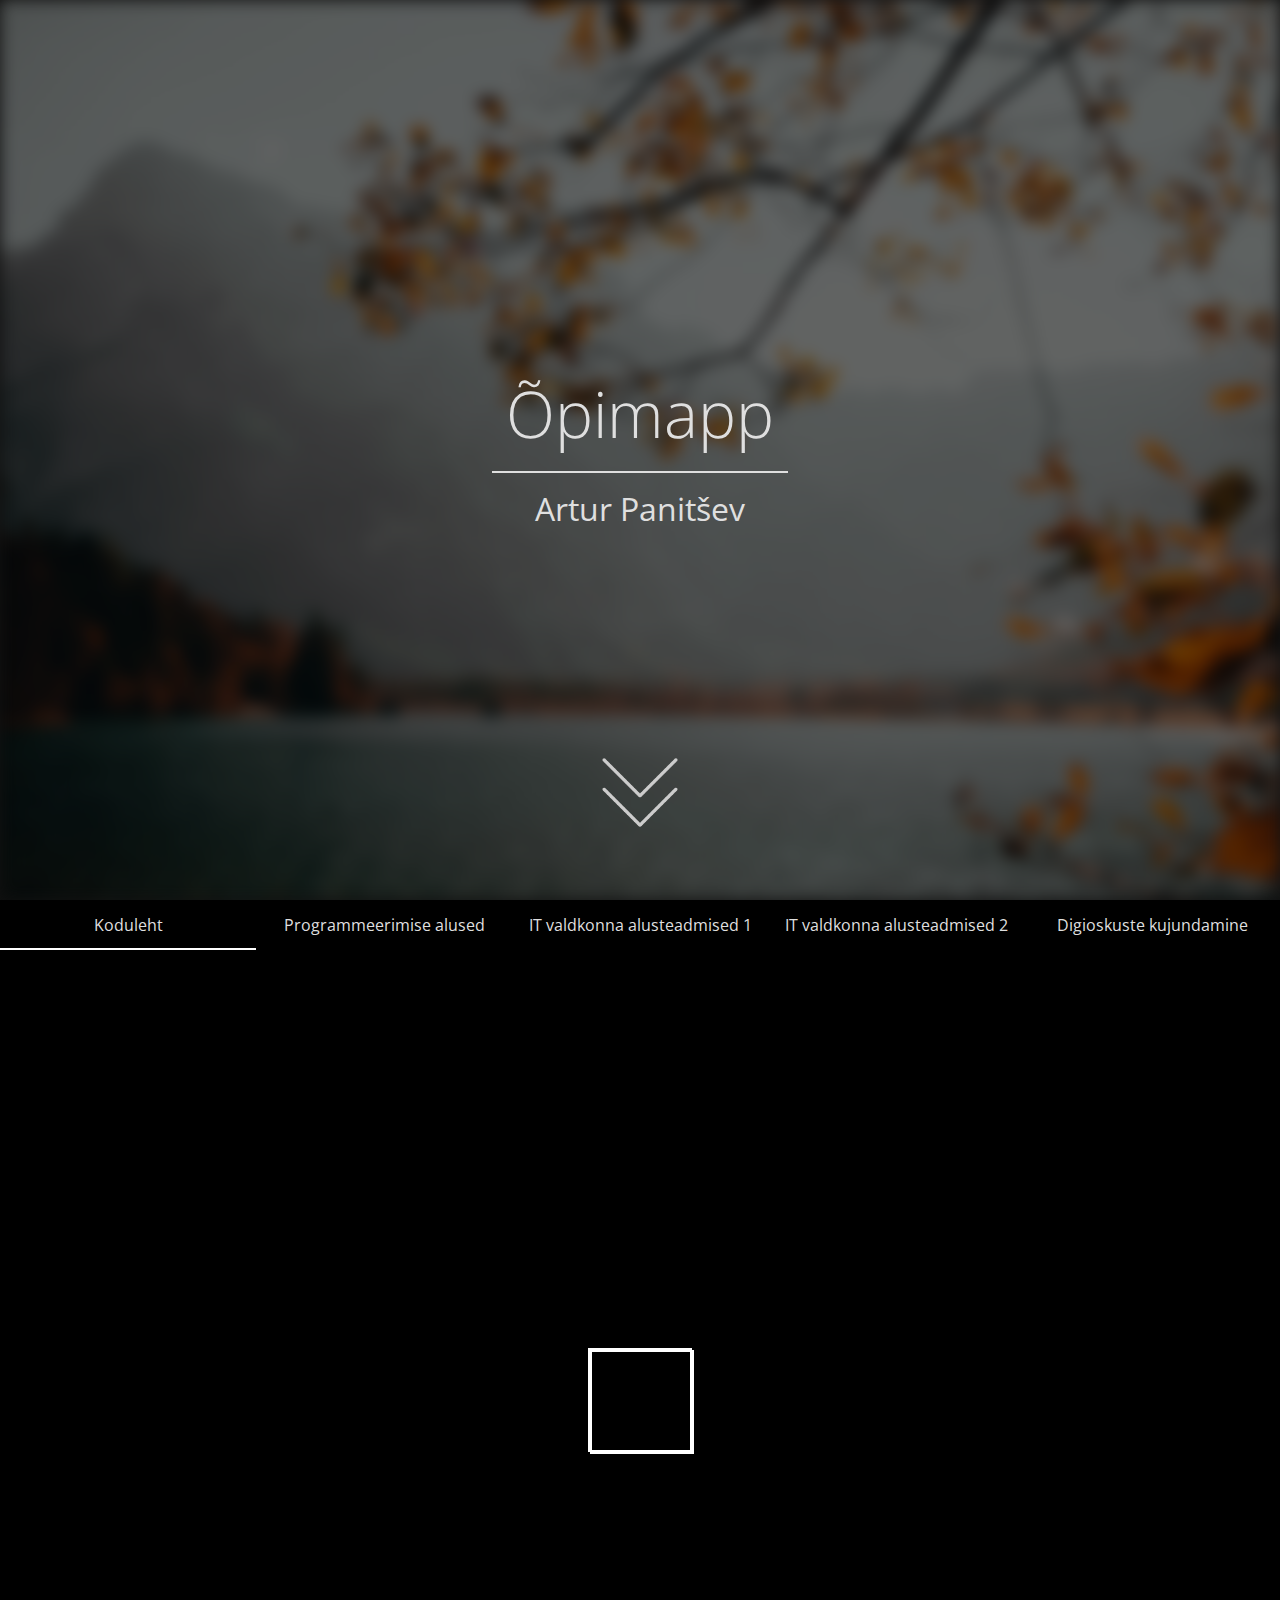
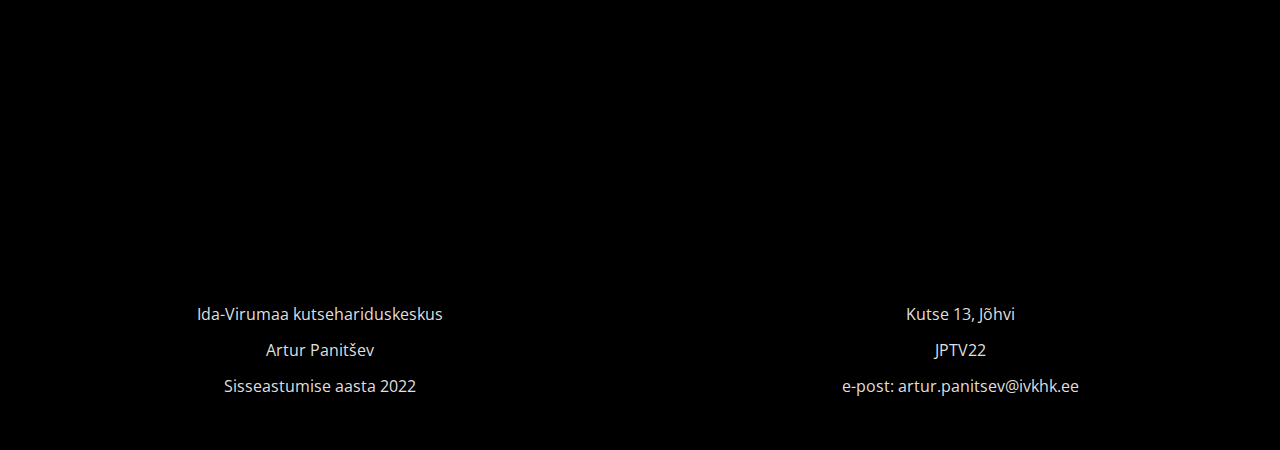
==== commit 63c2a5f2: "Add files via upload" ====
--- a/index.html
+++ b/index.html
@@ -8,6 +8,8 @@
     <!-- Styles -->
     <link rel="stylesheet" href="./css/preloader.css">
     <link rel="stylesheet" href="./css/style.css">
+    <!-- Стили страниц -->
+    <link rel="stylesheet" href="./pages/css/kodu.css">
     <!-- Fonts -->
     <link rel="preconnect" href="https://fonts.googleapis.com">
     <link rel="preconnect" href="https://fonts.gstatic.com" crossorigin>
@@ -62,7 +64,7 @@
     </header>
     <!-- Content -->
     <div id="main">
-        <iframe id="page" src="./pages/kodu.html" frameborder="0"></iframe>
+        
     </div>
     <!-- Footer -->
     <footer>
@@ -80,5 +82,10 @@
     <!-- Scripts -->
     <script src="./js/script.js"></script>
     <script src="./js/bgChange.js"></script>
+    <!-- Контент страниц -->
+    <script src="./pages/contents/kodu.js"></script>
+    <!-- Взаимодействие со страницами -->
+    <script src="./pages/links.js"></script>
+    <script src="./js/pages.js"></script>
 </body>
 </html>--- a/css/style.css
+++ b/css/style.css
@@ -175,6 +175,10 @@
 }
 #main{
     min-height: 100vh;
+    position: relative;
+    display: flex;
+    flex-direction: column;
+    align-items: center;
 }
 @media (max-width: 580px){
     header nav{
@@ -193,13 +197,9 @@
         border-bottom: 1px solid #222;
     }
 }
-#main{
-    position: relative;
-    display: flex;
-    flex-direction: column;
-}
 iframe{
     width: 100%;
+    height: 100%;
     flex: 1;
 }
 #goUp{
@@ -223,4 +223,14 @@
 }
 #goUp img{
     width: 60px;
+}
+.unknownPage{
+    position: absolute;
+    top: 0;
+    left: 0;
+    width: 100%;
+    height: 100%;
+    display: flex;
+    justify-content: center;
+    align-items: center;
 }--- a/pages/css/kodu.css
+++ b/pages/css/kodu.css
@@ -0,0 +1,9 @@
+#kodu{
+    padding-top: 150px;
+    display: flex;
+    justify-content: flex-start;
+    align-items: flex-start;
+}
+#kodu div{
+    margin: 0 25px;
+}